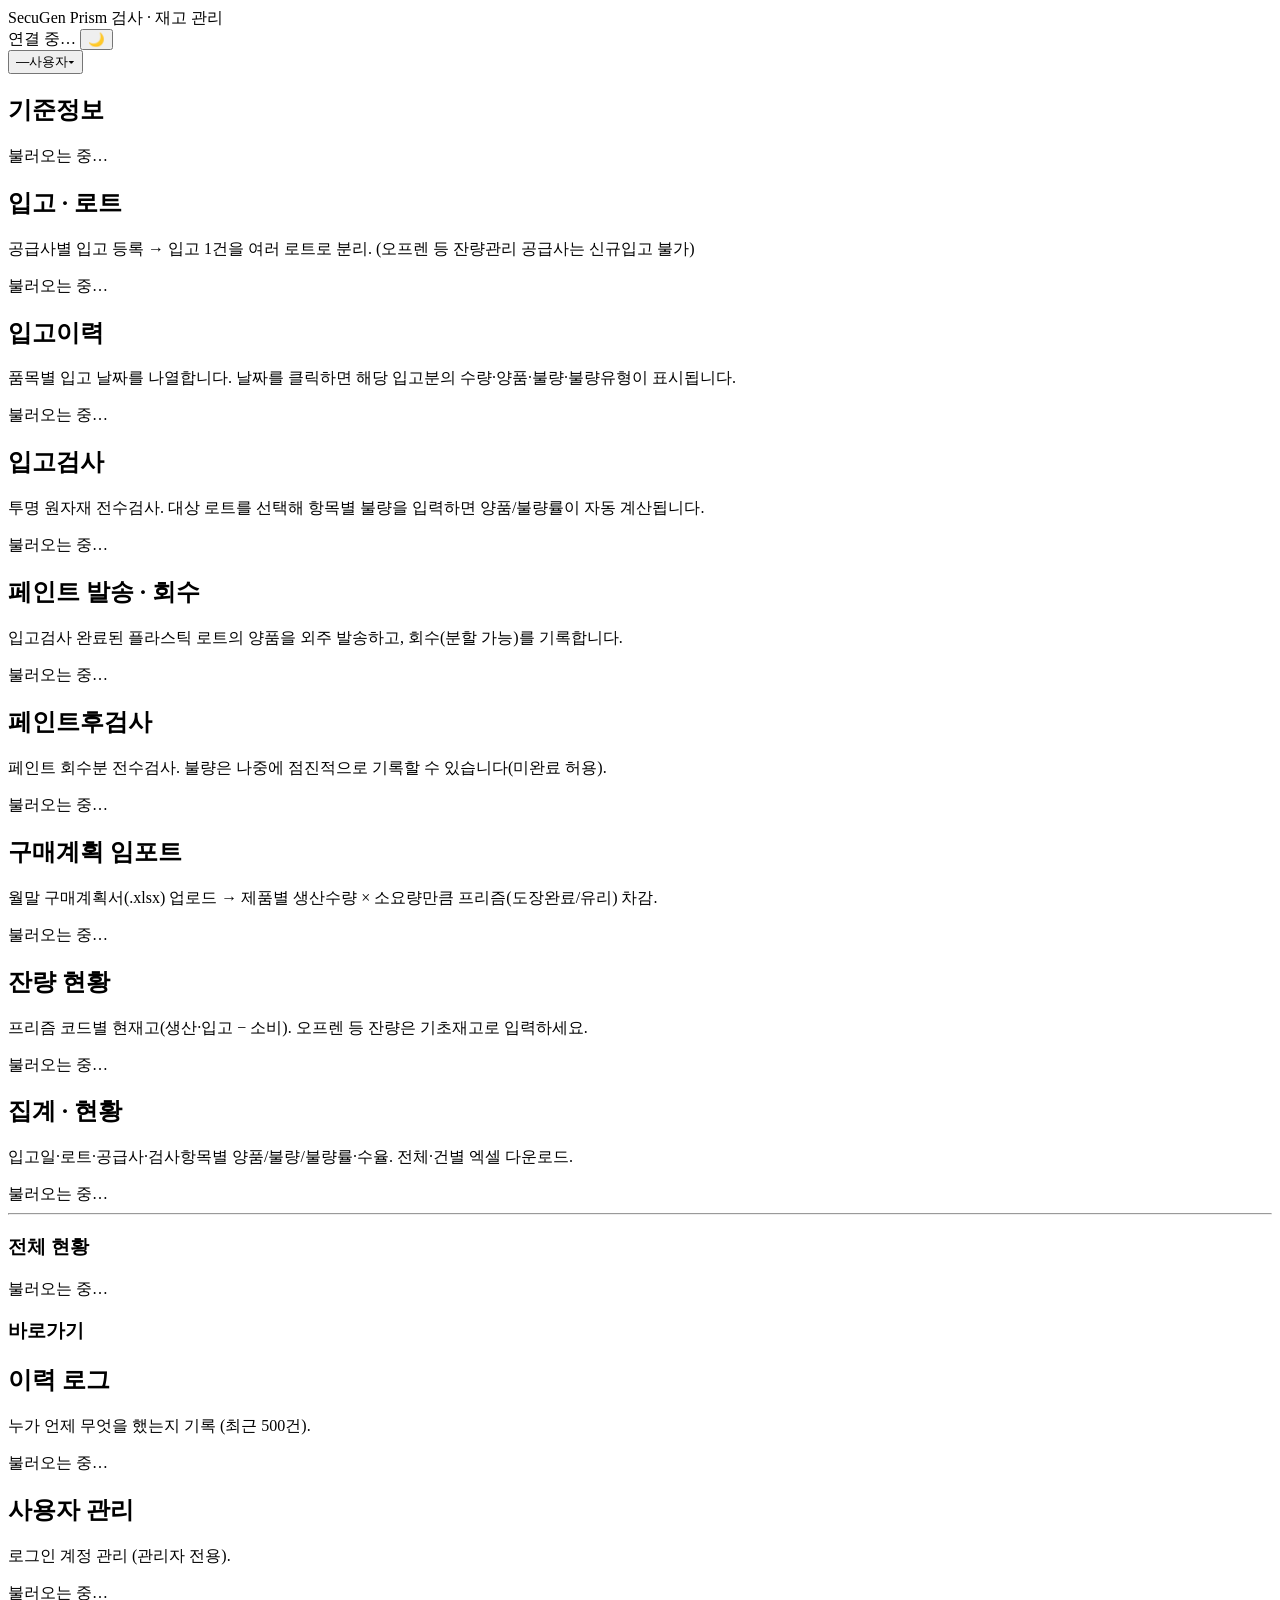
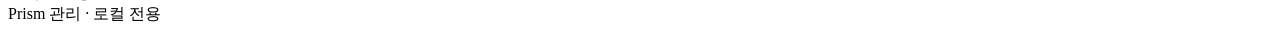
==== 04_웹앱/index.html @ 156fbf6d "모바일 UI 최적화 (≤640px) - 메뉴 한 줄 가로 스와이프, 상태문구 숨김, 여백 축소 - 넓은 표/차트 카드 내 가로 스크롤, 표 셀 nowrap - 그리드 1열, sta" ====
<!DOCTYPE html>
<!-- Prism 검사·재고 관리 — 메인 셸 (로그인 없음). 메뉴/홈카드는 app.js 의 NAV 설정에서 생성. -->
<html lang="ko">
<head>
  <meta charset="utf-8" />
  <meta name="viewport" content="width=device-width, initial-scale=1" />
  <title>Prism 검사·재고 관리</title>
  <link rel="stylesheet" href="/assets/css/common.css?v=20260826b" />
  <script>
    // 저장된 테마를 렌더 직전에 적용(화면 깜빡임 방지)
    try { var _t = localStorage.getItem("prism-theme"); if (_t) document.documentElement.setAttribute("data-theme", _t); } catch (e) {}
  </script>
</head>
<body>
  <header class="topbar">
    <div class="brand">
      <span class="logo">SecuGen</span>
      <span class="title">Prism 검사 · 재고 관리</span>
    </div>
    <div class="userbar">
      <span class="env" id="env-info">연결 중…</span>
      <button type="button" class="theme-toggle" id="theme-toggle" title="테마 전환" aria-label="밝은/어두운 테마 전환">🌙</button>
      <div class="usermenu-wrap">
        <button type="button" class="user-info" id="user-info-btn" aria-haspopup="true" aria-expanded="false">
          <span id="u-name">—</span><span class="user-role" id="u-role">사용자</span><span class="caret">▾</span>
        </button>
        <div class="user-menu" id="user-menu" hidden role="menu">
          <div class="user-menu-head">
            <div id="um-name">—</div>
            <div class="user-menu-meta"><code id="um-id">—</code><span class="user-role" id="um-role"></span></div>
          </div>
          <hr />
          <button type="button" class="user-menu-item" data-act="changepw"><span>🔑</span> 비밀번호 변경</button>
          <button type="button" class="user-menu-item" data-act="changeid"><span>👤</span> ID 변경</button>
          <button type="button" class="user-menu-item admin-only" data-act="users" hidden><span>⚙️</span> 사용자 관리</button>
          <hr />
          <button type="button" class="user-menu-item danger" data-act="logout"><span>⎋</span> 로그아웃</button>
        </div>
      </div>
    </div>
  </header>

  <!-- 비밀번호 변경 모달 -->
  <div class="modal-bg" id="modal-pw" hidden>
    <div class="modal-card">
      <h3>비밀번호 변경</h3>
      <form id="form-pw">
        <label>현재 비밀번호 <input type="password" id="pw-cur" autocomplete="current-password" required /></label>
        <label>새 비밀번호 (4자 이상) <input type="password" id="pw-new" minlength="4" autocomplete="new-password" required /></label>
        <label>새 비밀번호 확인 <input type="password" id="pw-new2" minlength="4" autocomplete="new-password" required /></label>
        <div class="modal-msg" id="pw-msg"></div>
        <div class="modal-bar"><button class="btn primary" type="submit">변경</button><button class="btn" type="button" data-close>취소</button></div>
      </form>
    </div>
  </div>

  <!-- ID 변경 모달 -->
  <div class="modal-bg" id="modal-id" hidden>
    <div class="modal-card">
      <h3>ID 변경</h3>
      <p class="muted" style="font-size:12px;margin:0 0 6px">변경 후 새 ID로 다시 로그인해야 합니다. 보안상 현재 비밀번호를 재입력하세요.</p>
      <form id="form-id">
        <label>새 ID <input type="text" id="id-new" autocomplete="username" required /></label>
        <label>현재 비밀번호 <input type="password" id="id-cur" autocomplete="current-password" required /></label>
        <div class="modal-msg" id="id-msg"></div>
        <div class="modal-bar"><button class="btn primary" type="submit">변경</button><button class="btn" type="button" data-close>취소</button></div>
      </form>
    </div>
  </div>

  <!-- 1단계: 카테고리 / 2단계: 하위메뉴 (JS 가 채움) -->
  <nav class="menu-category-bar" id="category-bar" aria-label="주메뉴"></nav>
  <nav class="menu-subnav" id="subnav" aria-label="하위메뉴"></nav>

  <main id="main">
    <!-- 기준정보 (프리즘/공급사/검사항목/제품마스터 — masters.js 가 채움) -->
    <section class="panel" data-panel="masters">
      <h2 id="masters-title">기준정보</h2>
      <div class="card-surface"><div id="masters-root"><div class="muted">불러오는 중…</div></div></div>
    </section>

    <!-- 입고 · 로트 (receipt.js 가 채움) -->
    <section class="panel" data-panel="receipt">
      <h2>입고 · 로트</h2>
      <p class="sub">공급사별 입고 등록 → 입고 1건을 여러 로트로 분리. (오프렌 등 잔량관리 공급사는 신규입고 불가)</p>
      <div id="receipt-root"><div class="muted">불러오는 중…</div></div>
    </section>

    <!-- 입고이력 — 품목별 입고날짜(열) → 날짜 클릭 시 상세 (inbound_history.js 가 채움) -->
    <section class="panel" data-panel="inbound_history">
      <h2>입고이력</h2>
      <p class="sub">품목별 입고 날짜를 나열합니다. 날짜를 클릭하면 해당 입고분의 수량·양품·불량·불량유형이 표시됩니다.</p>
      <div id="inbound-root"><div class="muted">불러오는 중…</div></div>
    </section>

    <!-- 검사·페인트 — 단계별 페이지 (inspection.js 가 채움) -->
    <section class="panel" data-panel="inspection_in">
      <h2>입고검사</h2>
      <p class="sub">투명 원자재 전수검사. 대상 로트를 선택해 항목별 불량을 입력하면 양품/불량률이 자동 계산됩니다.</p>
      <div id="stage-root-INCOMING"><div class="muted">불러오는 중…</div></div>
    </section>
    <section class="panel" data-panel="paint">
      <h2>페인트 발송 · 회수</h2>
      <p class="sub">입고검사 완료된 플라스틱 로트의 양품을 외주 발송하고, 회수(분할 가능)를 기록합니다.</p>
      <div id="stage-root-PAINT"><div class="muted">불러오는 중…</div></div>
    </section>
    <section class="panel" data-panel="inspection_post">
      <h2>페인트후검사</h2>
      <p class="sub">페인트 회수분 전수검사. 불량은 나중에 점진적으로 기록할 수 있습니다(미완료 허용).</p>
      <div id="stage-root-POST_PAINT"><div class="muted">불러오는 중…</div></div>
    </section>

    <!-- 이후 단계 placeholder -->
    <section class="panel" data-panel="plan">
      <h2>구매계획 임포트</h2>
      <p class="sub">월말 구매계획서(.xlsx) 업로드 → 제품별 생산수량 × 소요량만큼 프리즘(도장완료/유리) 차감.</p>
      <div id="plan-root"><div class="muted">불러오는 중…</div></div>
    </section>
    <section class="panel" data-panel="stock">
      <h2>잔량 현황</h2>
      <p class="sub">프리즘 코드별 현재고(생산·입고 − 소비). 오프렌 등 잔량은 기초재고로 입력하세요.</p>
      <div id="stock-root"><div class="muted">불러오는 중…</div></div>
    </section>
    <section class="panel active" data-panel="report">
      <h2>집계 · 현황</h2>
      <p class="sub">입고일·로트·공급사·검사항목별 양품/불량/불량률·수율. 전체·건별 엑셀 다운로드.</p>
      <div id="report-root"><div class="muted">불러오는 중…</div></div>
      <hr class="sec-div" />
      <h3 class="sec-title">전체 현황</h3>
      <div class="dash-cards" id="dash-cards"><div class="muted">불러오는 중…</div></div>
      <h3 class="sec-title">바로가기</h3>
      <div class="category-grid" id="home-cats"></div>
    </section>
    <section class="panel" data-panel="log">
      <h2>이력 로그</h2>
      <p class="sub">누가 언제 무엇을 했는지 기록 (최근 500건).</p>
      <div id="log-root"><div class="muted">불러오는 중…</div></div>
    </section>
    <section class="panel" data-panel="users">
      <h2>사용자 관리</h2>
      <p class="sub">로그인 계정 관리 (관리자 전용).</p>
      <div id="users-root"><div class="muted">불러오는 중…</div></div>
    </section>
  </main>

  <footer class="foot" id="foot">Prism 관리 · 로컬 전용</footer>

  <!-- 공용 → 기능별 → 메인 순서 -->
  <script src="/assets/js/common.js?v=20260819b"></script>
  <script src="/assets/js/masters.js?v=20260825c"></script>
  <script src="/assets/js/receipt.js?v=20260819b"></script>
  <script src="/assets/js/inbound_history.js?v=20260819b"></script>
  <script src="/assets/js/inspection.js?v=20260825a"></script>
  <script src="/assets/js/paint_batch.js?v=20260826a"></script>
  <script src="/assets/js/stock.js?v=20260824a"></script>
  <script src="/assets/js/plan.js?v=20260825a"></script>
  <script src="/assets/js/report.js?v=20260824a"></script>
  <script src="/assets/js/log.js?v=20260826a"></script>
  <script src="/assets/js/users.js?v=20260819b"></script>
  <script src="/assets/js/app.js?v=20260826a"></script>
</body>
</html>
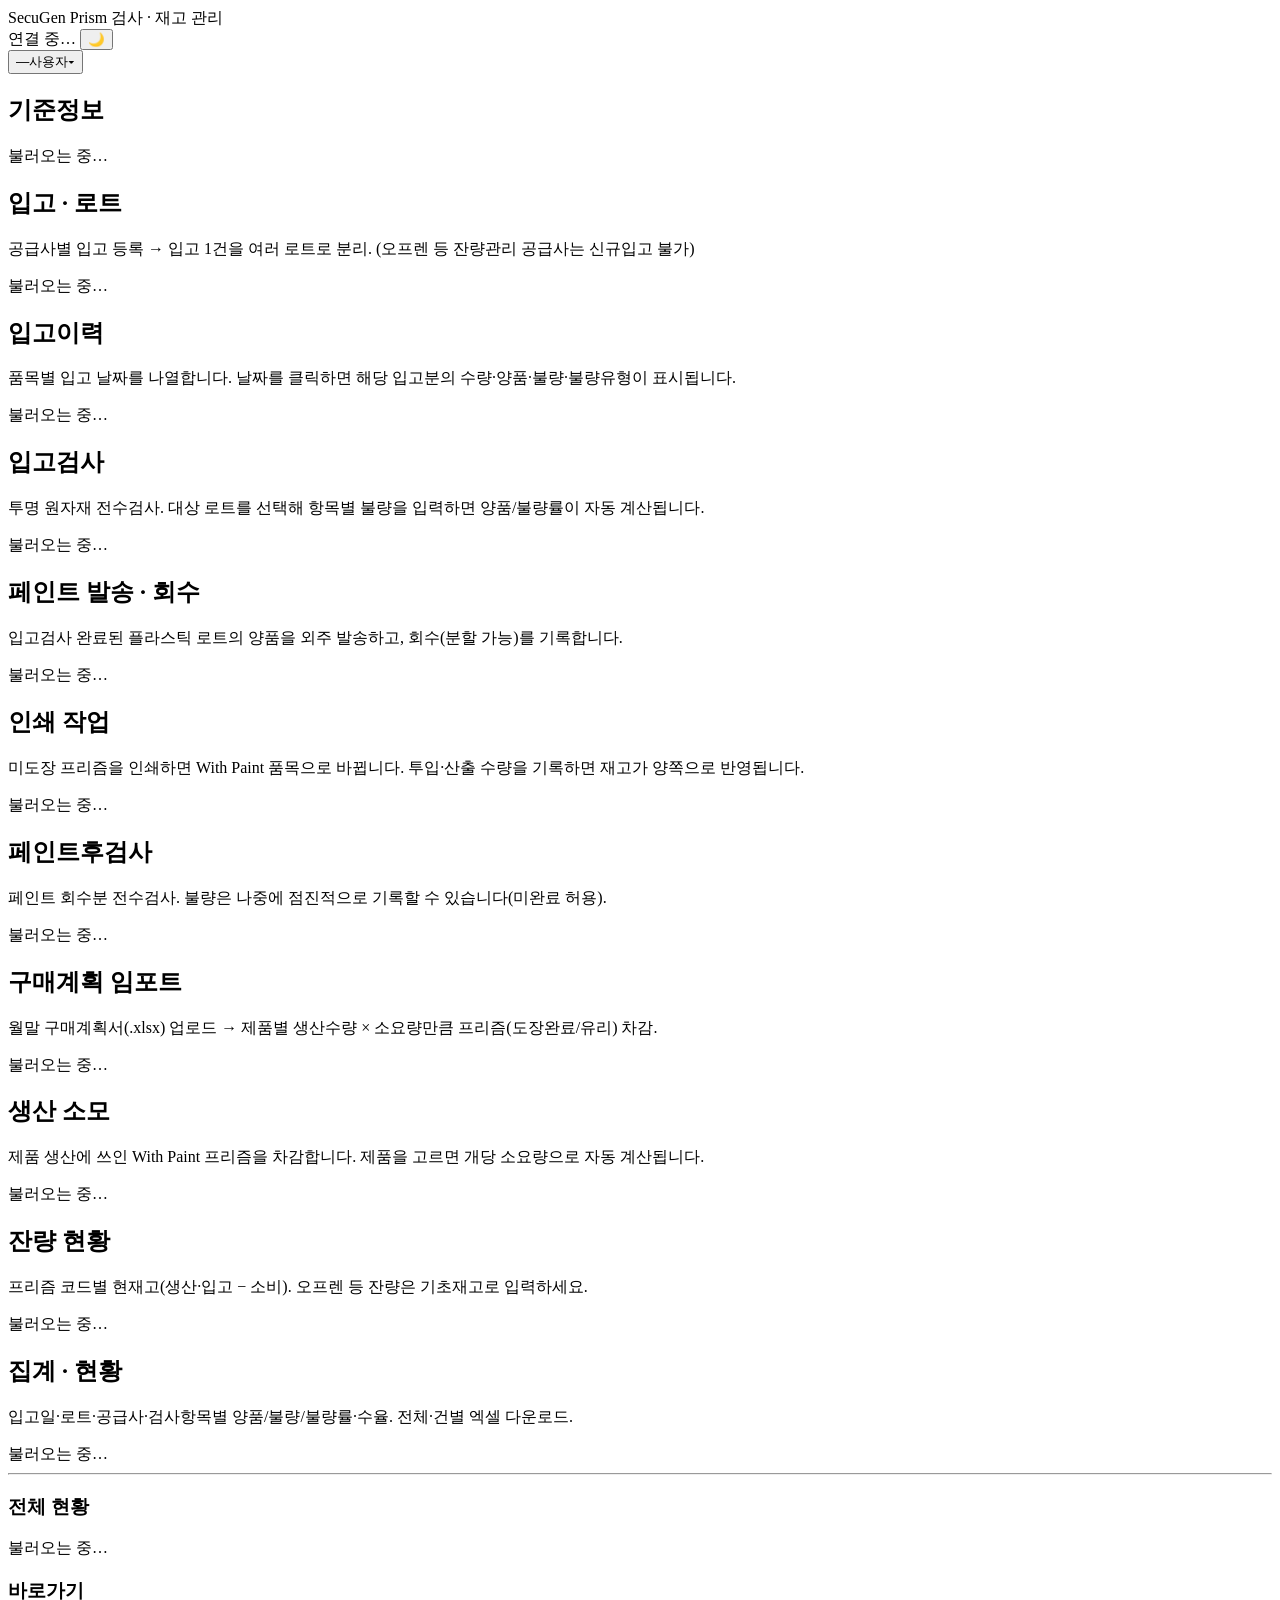
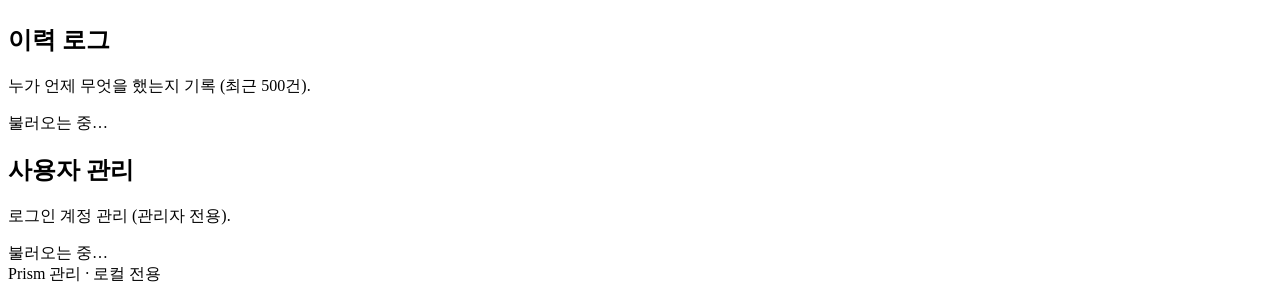
==== commit 51eff5ea: "인쇄 작업 · 생산 소모 입력/이력 추가 인쇄를 하면 품목코드가 바뀌고(52791 → SP10-2103-ALT) 수량도 줄어드는데, 그동안 이 전환이 기록되지 않아 With Pai" ====
--- a/04_웹앱/index.html
+++ b/04_웹앱/index.html
@@ -104,6 +104,12 @@
       <p class="sub">입고검사 완료된 플라스틱 로트의 양품을 외주 발송하고, 회수(분할 가능)를 기록합니다.</p>
       <div id="stage-root-PAINT"><div class="muted">불러오는 중…</div></div>
     </section>
+    <section class="panel" data-panel="print_job">
+      <h2>인쇄 작업</h2>
+      <p class="sub">미도장 프리즘을 인쇄하면 With Paint 품목으로 바뀝니다. 투입·산출 수량을 기록하면 재고가 양쪽으로 반영됩니다.</p>
+      <div id="printjob-root"><div class="muted">불러오는 중…</div></div>
+    </section>
+
     <section class="panel" data-panel="inspection_post">
       <h2>페인트후검사</h2>
       <p class="sub">페인트 회수분 전수검사. 불량은 나중에 점진적으로 기록할 수 있습니다(미완료 허용).</p>
@@ -116,6 +122,12 @@
       <p class="sub">월말 구매계획서(.xlsx) 업로드 → 제품별 생산수량 × 소요량만큼 프리즘(도장완료/유리) 차감.</p>
       <div id="plan-root"><div class="muted">불러오는 중…</div></div>
     </section>
+    <section class="panel" data-panel="consumption">
+      <h2>생산 소모</h2>
+      <p class="sub">제품 생산에 쓰인 With Paint 프리즘을 차감합니다. 제품을 고르면 개당 소요량으로 자동 계산됩니다.</p>
+      <div id="consumption-root"><div class="muted">불러오는 중…</div></div>
+    </section>
+
     <section class="panel" data-panel="stock">
       <h2>잔량 현황</h2>
       <p class="sub">프리즘 코드별 현재고(생산·입고 − 소비). 오프렌 등 잔량은 기초재고로 입력하세요.</p>
@@ -149,14 +161,16 @@
   <script src="/assets/js/common.js?v=20260819b"></script>
   <script src="/assets/js/masters.js?v=20260825c"></script>
   <script src="/assets/js/receipt.js?v=20260819b"></script>
-  <script src="/assets/js/inbound_history.js?v=20260819b"></script>
+  <script src="/assets/js/inbound_history.js?v=20260903a"></script>
   <script src="/assets/js/inspection.js?v=20260825a"></script>
-  <script src="/assets/js/paint_batch.js?v=20260826a"></script>
-  <script src="/assets/js/stock.js?v=20260824a"></script>
+  <script src="/assets/js/paint_batch.js?v=20260903b"></script>
+  <script src="/assets/js/print_job.js?v=20261019a"></script>
+  <script src="/assets/js/consumption.js?v=20261019a"></script>
+  <script src="/assets/js/stock.js?v=20261019a"></script>
   <script src="/assets/js/plan.js?v=20260825a"></script>
   <script src="/assets/js/report.js?v=20260824a"></script>
   <script src="/assets/js/log.js?v=20260826a"></script>
   <script src="/assets/js/users.js?v=20260819b"></script>
-  <script src="/assets/js/app.js?v=20260826a"></script>
+  <script src="/assets/js/app.js?v=20261019a"></script>
 </body>
 </html>
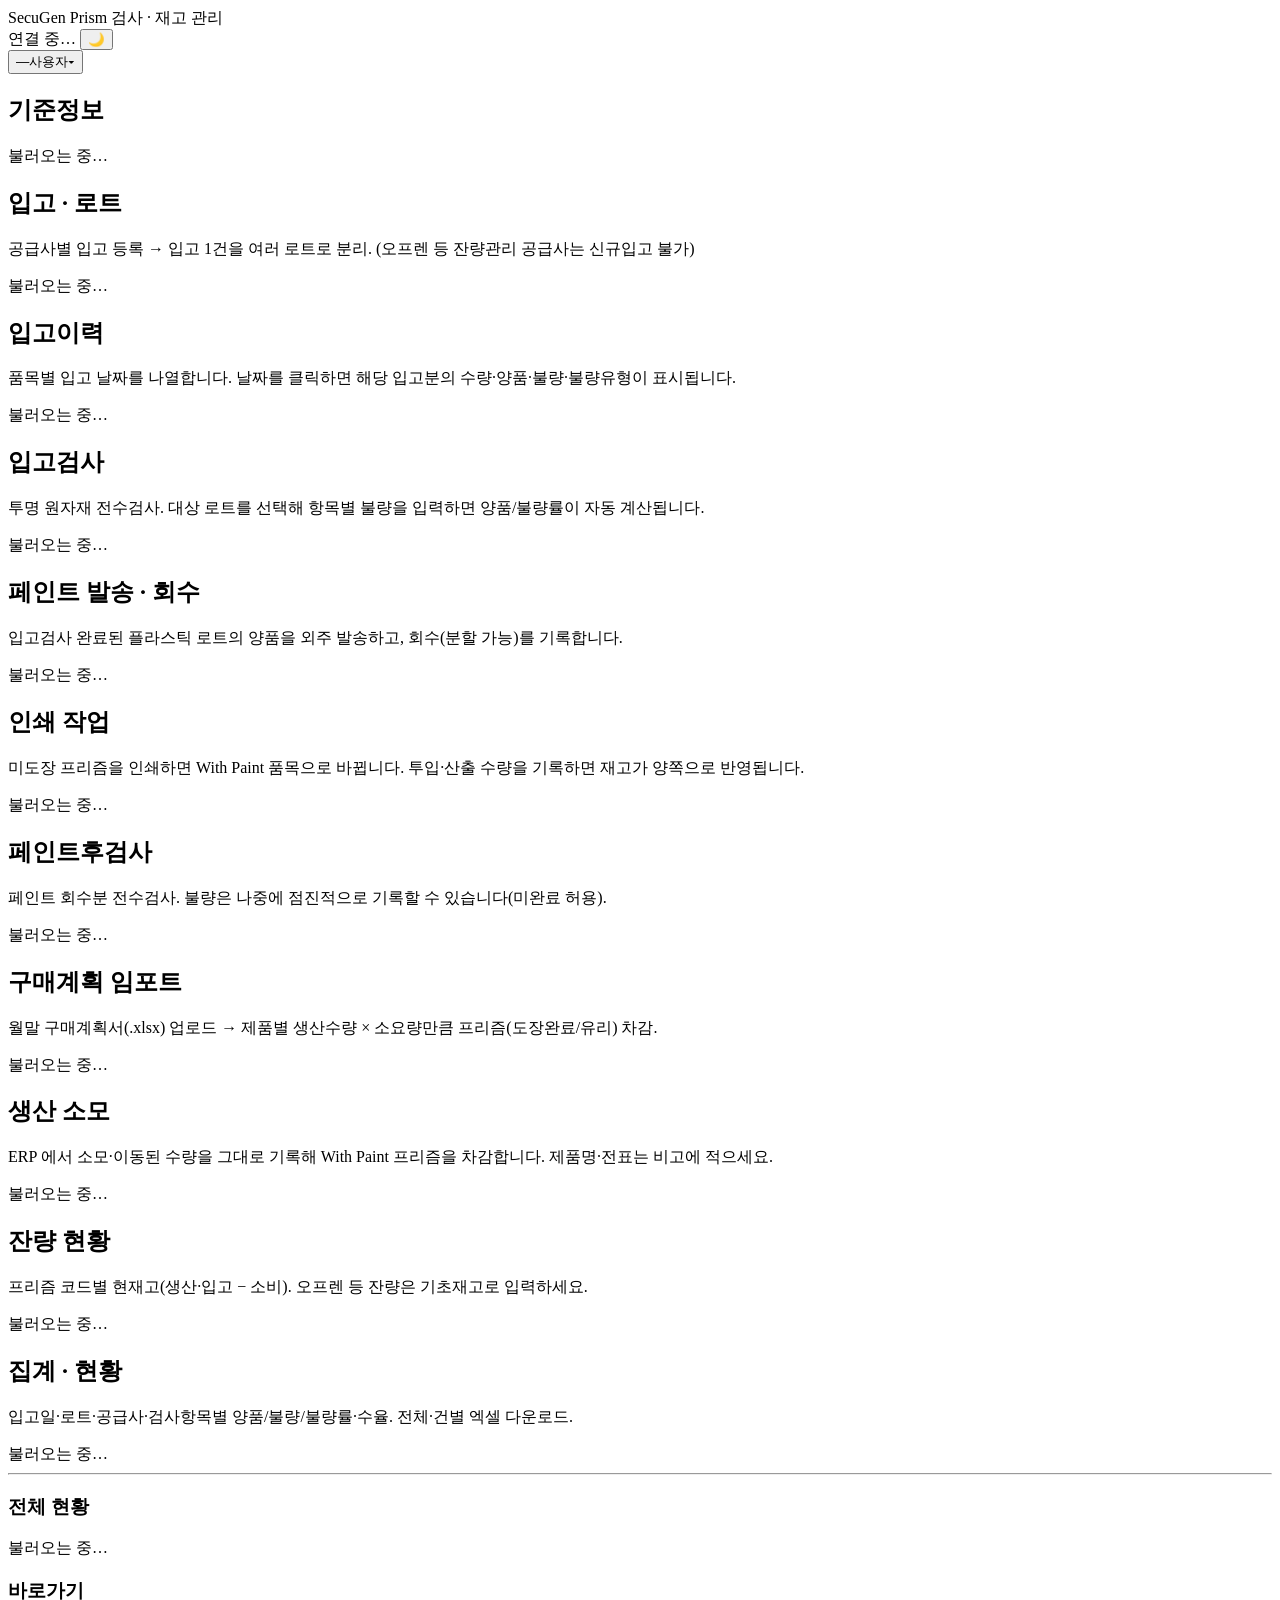
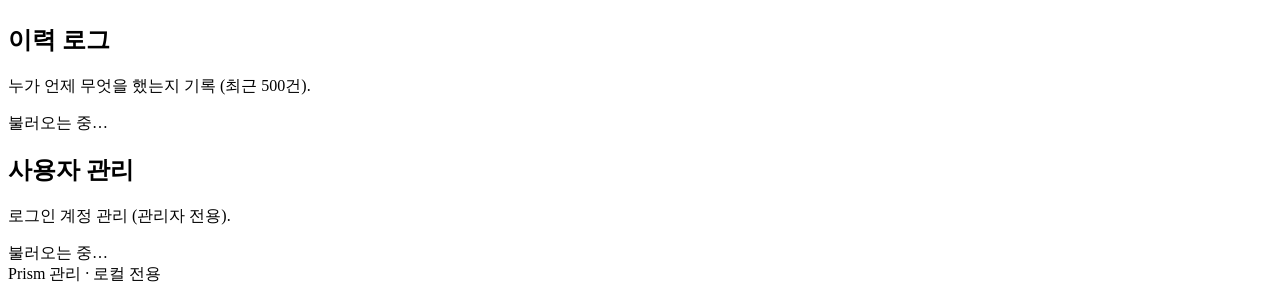
==== commit 24013da9: "생산 소모 화면 단순화 — 제품 기준 모드 제거, 직접 입력 + 비고만 제품 마스터를 쓰지 않고 ERP 상 소모·이동 수량을 그대로 따라가기로 함. 제품명·전표 정보는 비고란에 기" ====
--- a/04_웹앱/index.html
+++ b/04_웹앱/index.html
@@ -124,7 +124,7 @@
     </section>
     <section class="panel" data-panel="consumption">
       <h2>생산 소모</h2>
-      <p class="sub">제품 생산에 쓰인 With Paint 프리즘을 차감합니다. 제품을 고르면 개당 소요량으로 자동 계산됩니다.</p>
+      <p class="sub">ERP 에서 소모·이동된 수량을 그대로 기록해 With Paint 프리즘을 차감합니다. 제품명·전표는 비고에 적으세요.</p>
       <div id="consumption-root"><div class="muted">불러오는 중…</div></div>
     </section>
 
@@ -165,7 +165,7 @@
   <script src="/assets/js/inspection.js?v=20260825a"></script>
   <script src="/assets/js/paint_batch.js?v=20260903b"></script>
   <script src="/assets/js/print_job.js?v=20261019a"></script>
-  <script src="/assets/js/consumption.js?v=20261019a"></script>
+  <script src="/assets/js/consumption.js?v=20261019b"></script>
   <script src="/assets/js/stock.js?v=20261019a"></script>
   <script src="/assets/js/plan.js?v=20260825a"></script>
   <script src="/assets/js/report.js?v=20260824a"></script>
